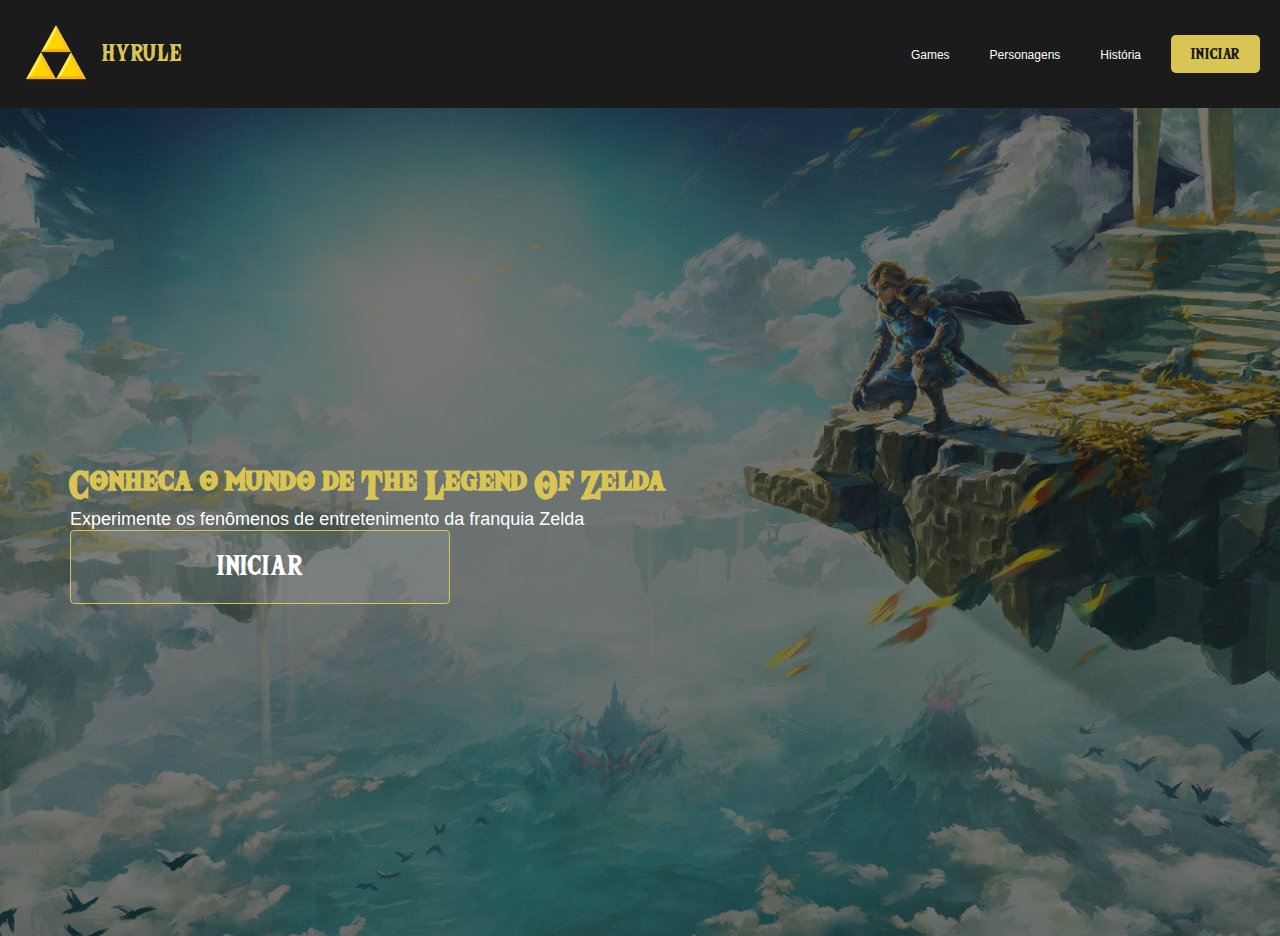
==== index.html @ 28897bce "fix: image navbar" ====
<!DOCTYPE html>
<html lang="pt-br">
  <head>
    <meta charset="UTF-8" />
    <meta name="viewport" content="width=device-width, initial-scale=1.0" />
    <title>Hyrule</title>
    <link rel="stylesheet" href="./src/style.css" />
  </head>
  <link
    rel="shortcut icon"
    href="src/assets/pngTRIFORCE.png"
    type="image/x-icon"
  />
  <header>
    <nav>
      <div class="logo-container">
        
        <a href="../index.html"><img class="triforce" src="/src/assets/pngTRIFORCE.png" alt="Logo Triforce" /></a>
        <a class="logo" href="../index.html">HYRULE</a>
      </div>
      <div class="hamburger-menu" id="hamburger">
        <span></span>
        <span></span>
        <span></span>
      </div>
      <ul class="nav-list" id="menu">
        <li><a class="anav" href="../pages/games.html" >Games</a></li>
        <li><a class="anav" href="../pages/npcs.html" >Personagens</a></li>
        <li><a class="anav" href="../pages/historia.html" >História</a></li>
      </ul>
      <a class="nav-button" href="../pages/historia.html">
        <p class="bt">INICIAR</p>
      </a>
    </nav>
  </header>
  <body>
    <div class="container">
      <!-- Aqui será carregada a navbar -->
      <div id="navbar"></div>
      <main>
        <div class="mainContent">
          <img
            class="main-bg"
            src="./src/assets/totkbg.jpg"
            alt="Imagem de fundo"
          />
          <img class="linkrender" src="./src/assets/linkrender.png" alt="" />
          <div class="titulo">
            <h1 class="title">Conheca o mundo de The Legend Of Zelda</h1>
            <p class="texto">
              Experimente os fenômenos de entretenimento da franquia Zelda
            </p>
            <a class="buttonTitle" href="./pages/games.html"><p class="bt">INICIAR</p></a>
          </div>
        </div>

      </main>
    </div>
    
  </body>
</html>
---- src/style.css ----
* {
    margin: 0;
    padding: 0;
}

@font-face {
    font-family: 'ZeldaFont';
    src: url('./assets/fonts/The\ Wild\ Breath\ of\ Zelda.otf') format('truetype');
}

body {
    background-color: #1b1b1b;
}

nav {
    display: flex;
    justify-content: space-between; /* Espaço entre logo e os demais itens */
    align-items: center;
    background: #1b1b1b;
    height: 12vh;
    padding: 0 20px; /* Adiciona espaçamento lateral */
}

.logo-container {
    display: flex;
    align-items: center; /* Centraliza verticalmente a imagem e o texto */
    gap: 10px; /* Espaço entre a imagem e o texto */
}

.triforce {
    width: 8vh;
    padding: 0; /* Remove padding desnecessário */
}

.logo {
    text-decoration: none;
    color: #D9C554;
    font-size: 24px;
    letter-spacing: 1px;
    text-transform: uppercase;
    font-family: "ZeldaFont";
}

.nav-list {
    list-style: none;
    display: flex;
    margin: 0;
    padding: 0;
    gap: 20px; /* Espaço entre os itens */
    margin-left: auto; /* Mantém a lista à direita */
}

.nav-list.active {
    display: flex; /* Mostra o menu */
    flex-direction: column;
    position: absolute;
    top: 12vh; /* Para alinhar abaixo da barra de navegação */
    right: 0;
    background-color: #1b1b1b;
    width: 100%; /* Faz o menu ocupar a largura da tela */
    padding: 10px 0;
    z-index: 1000;
    gap: 15px; /* Espaço entre os itens do menu */
}

.nav-list.active:hover{
    color: #D9C554;
}

.nav-list li {
    margin: 0;
}

.nav-button {
    padding: 10px 20px;
    background-color: #D9C554;
    color: #1b1b1b;
    border: none;
    border-radius: 5px;
    cursor: pointer;
    font-family: 'ZeldaFont';
    font-size: 16px;
    transition: background-color 0.3s ease;
    margin-left: 20px; /* Espaçamento maior entre a lista e o botão */
    text-decoration: none;
}

.nav-button:hover {
    background-color: #ffffff;
    color: #D9C554;
}

.anav {
    padding: 10px;
    text-decoration: none;
    color: #ffffff;
    transition: 0.6s;
    font-family: Verdana, Tahoma, sans-serif;
    font-size: 12px;
}

.anav:hover {
    color: #D9C554;
}

main {
    position: relative; /* Necessário para o posicionamento do fundo */
    height: 92vh;
}

.main-bg {
    position: absolute;
    top: 0;
    left: 0;
    width: 100%;
    height: 100%;
    opacity: 0.4; /* Aplica a opacidade de 60% à imagem */
    z-index: -1; /* Coloca a camada atrás dos outros conteúdos */
    object-fit: cover;
}

.linkrender {
    position: absolute; /* Usando posicionamento absoluto */
    right: 0; /* Move a imagem para a borda direita */
    width: 51%; /* Define a largura da imagem como 51% da largura do contêiner */
    height: auto; /* Mantém a proporção da imagem */
    top: 50%; /* Centraliza verticalmente */
    transform: translateY(-50%); /* Ajusta para centralização perfeita */
    opacity: 1; /* Garante que a imagem tenha opacidade normal */
}

.titulo {
    position: absolute;
    z-index: 1;
    min-height: calc(80vh - 30px);
    display: flex;
    flex-direction: column;
    justify-content: center;
    gap: 32;
    padding: 80px 80px 0px 70px;
    max-width: 700px;
}

.title {
    font-family: 'ZeldaFont';
    font-size: 40px;
    color: #D9C554;
}

.texto {
    font-family: Verdana, Geneva, Tahoma, sans-serif;
    font-size: 18px;
    color: #fff;
}

.buttonTitle {
    text-decoration: none;
    font-family: 'ZeldaFont';
    color: #D9C554;
    background-color: rgba(255, 255, 255, .1);
    border: 0.5px solid #D9C554;
    border-radius: 4px;
    font-family: 'ChaletComprime';
    font-size: 28px;
    text-align: center;
    padding: 20px 40px;
    text-transform: uppercase;
    width: 50%;
    transition: all, 0.3s ease-in;
}

.buttonTitle .bt {
    font-family: 'ZeldaFont';
    color: #ffffff;
}

.hamburger-menu {
    display: none;
    flex-direction: column;
    gap: 5px;
    cursor: pointer;
}

.hamburger-menu span {
    width: 30px;
    height: 3px;
    background-color: #D9C554;
}

.hamburger-menu.open span:nth-child(1) {
    transform: rotate(45deg) translate(5px, 5px);
}

.hamburger-menu.open span:nth-child(2) {
    opacity: 0; /* Esconde o meio */
}

.hamburger-menu.open span:nth-child(3) {
    transform: rotate(-45deg) translate(5px, -5px);
}

.hamburger-menu span {
    transition: transform 0.3s ease, opacity 0.3s ease;
}



/* Responsividade */
@media (max-width: 798px) {
    .hamburger-menu {
        display: flex;
        width: 20%;
    }

    .nav-button{
        display: none;
    }

    .nav-list {
        display: none;
        flex-direction: column;
    }

    .buttonTitle{
        width: 70%;
    }

    .linkrender {
        opacity: 0; /* Remove o render ao reduzir a tela */
    }
}
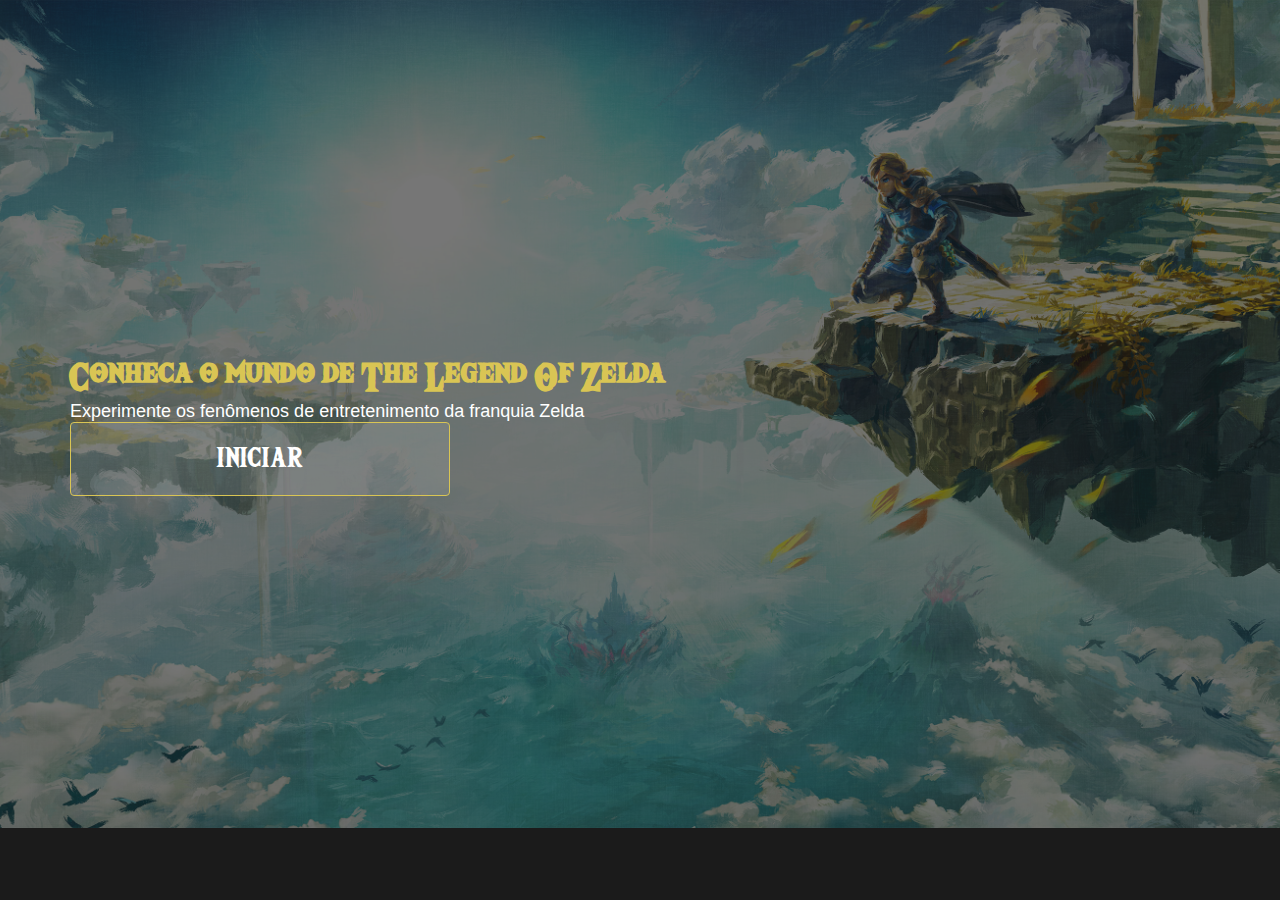
==== commit 53263e81: "fix: navbar removed" ====
--- a/index.html
+++ b/index.html
@@ -11,28 +11,7 @@
     href="src/assets/pngTRIFORCE.png"
     type="image/x-icon"
   />
-  <header>
-    <nav>
-      <div class="logo-container">
-        
-        <a href="../index.html"><img class="triforce" src="/src/assets/pngTRIFORCE.png" alt="Logo Triforce" /></a>
-        <a class="logo" href="../index.html">HYRULE</a>
-      </div>
-      <div class="hamburger-menu" id="hamburger">
-        <span></span>
-        <span></span>
-        <span></span>
-      </div>
-      <ul class="nav-list" id="menu">
-        <li><a class="anav" href="../pages/games.html" >Games</a></li>
-        <li><a class="anav" href="../pages/npcs.html" >Personagens</a></li>
-        <li><a class="anav" href="../pages/historia.html" >História</a></li>
-      </ul>
-      <a class="nav-button" href="../pages/historia.html">
-        <p class="bt">INICIAR</p>
-      </a>
-    </nav>
-  </header>
+  
   <body>
     <div class="container">
       <!-- Aqui será carregada a navbar -->
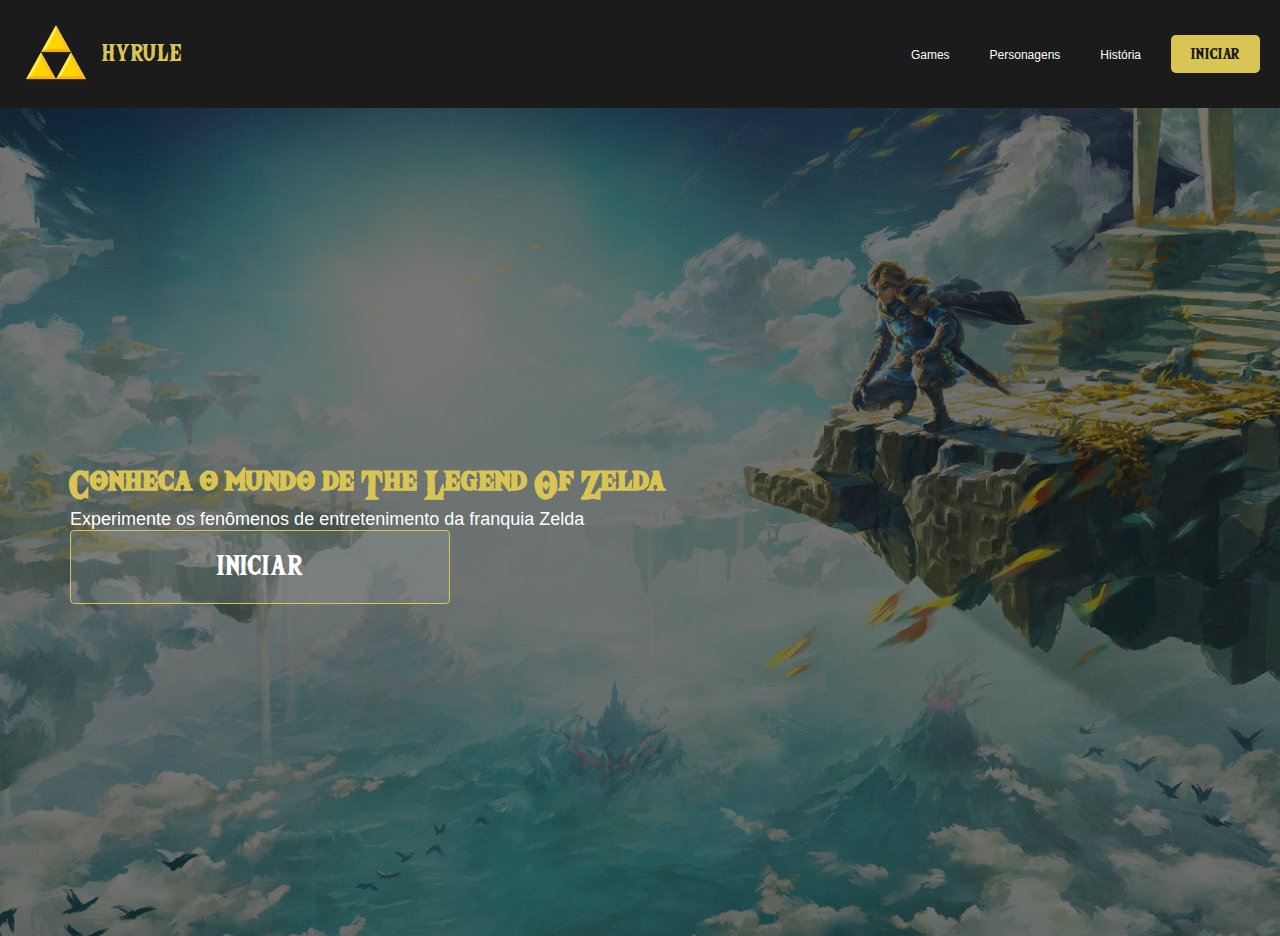
==== commit 4631ea3b: "fix: navbar home" ====
--- a/index.html
+++ b/index.html
@@ -13,9 +13,31 @@
   />
   
   <body>
+    <header>
+      <nav>
+        <div class="logo-container">
+          
+          <a href="../index.html"><img class="triforce" src="../src/assets/pngTRIFORCE.png" alt="Logo Triforce" /></a>
+          <a class="logo" href="../index.html">HYRULE</a>
+        </div>
+        <div class="hamburger-menu" id="hamburger">
+          <span></span>
+          <span></span>
+          <span></span>
+        </div>
+        <ul class="nav-list" id="menu">
+          <li><a class="anav" href="../pages/games.html" >Games</a></li>
+          <li><a class="anav" href="../pages/npcs.html" >Personagens</a></li>
+          <li><a class="anav" href="../pages/historia.html" >História</a></li>
+        </ul>
+        <a class="nav-button" href="../pages/historia.html">
+          <p class="bt">INICIAR</p>
+        </a>
+      </nav>
+    </header>
     <div class="container">
       <!-- Aqui será carregada a navbar -->
-      <div id="navbar"></div>
+      
       <main>
         <div class="mainContent">
           <img
